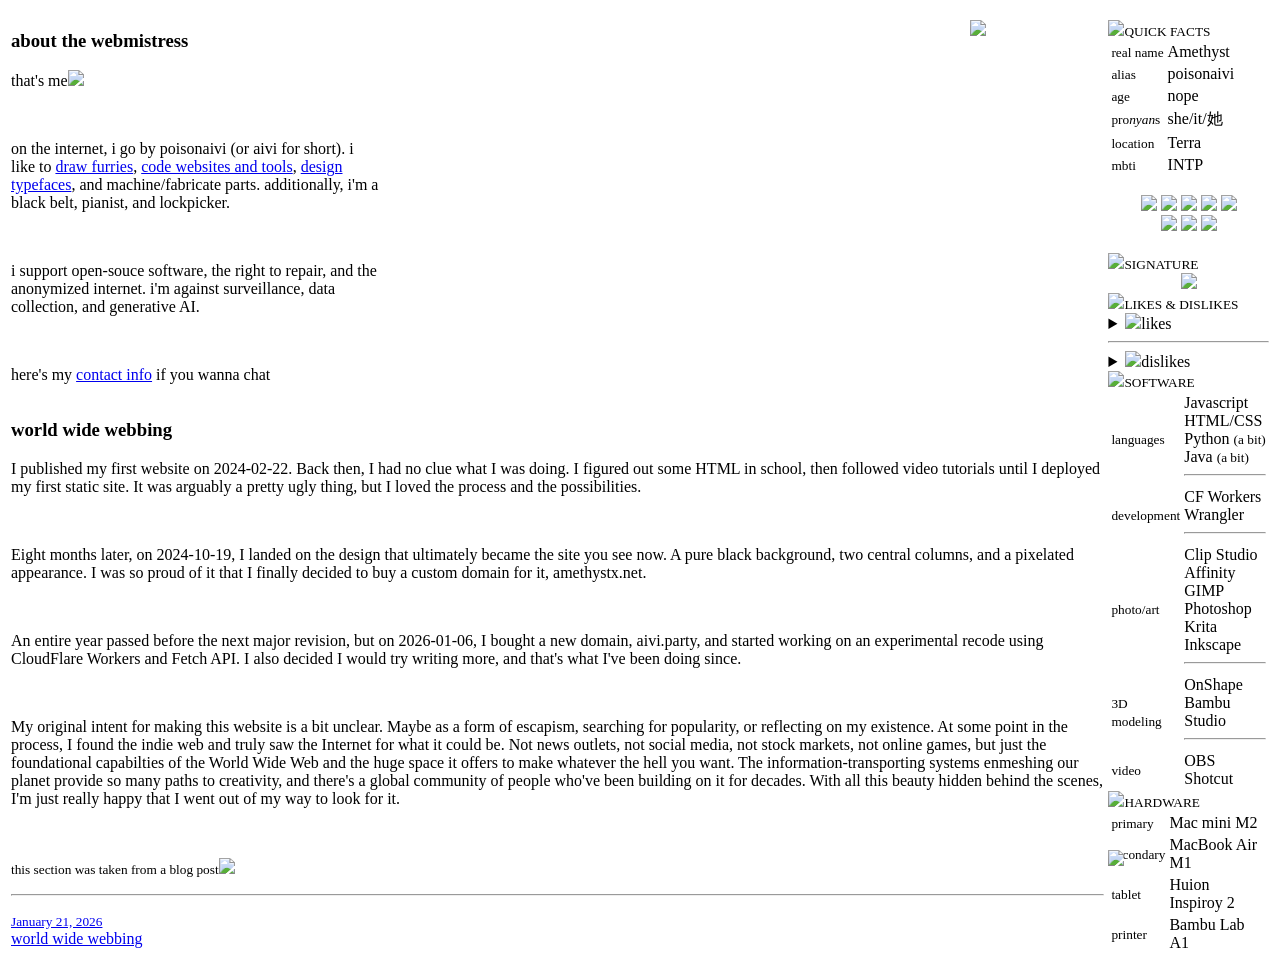
==== public/about.html @ a4d9e9ed "feat: stop dragging and selecting certain elements" ====
<!DOCTYPE html>
<html lang="en">
<head>
    <meta charset="UTF-8">
    <meta name="viewport" content="width=device-width, initial-scale=0.38">
    <title>about - aivi.party!</title>
    <script src="/scripts/loader.js"></script>
    <link rel="stylesheet" href="/styles/main.css">
    <link rel="stylesheet" href="/styles/widgets.css">
    <link rel="icon" href="/assets/branding/aivi-logo-2026-pix.png">
</head>
<body>
    <div id="accessibility" hidden><script defer src="/scripts/accessibility.js"></script></div>
    <main>
        <header id="header"><script defer src="/scripts/header.js"></script><noscript><section class="danger"><h3 class="danger"><img class="icon inline-left" src="/assets/icons/error.png">JavaScript disabled</h3><p>congrats, you tripped the noscript element! this site isn't gonna steal your data, but it relies on scripts to display navigation elements and fetch external content.</p><br><p>consider <a href="https://javascript.aivi.party/" target="_blank">enabling JavaScript</a> or whitelisting this site.</p></section></noscript></header>
        <table>
            <tr>
                <td class="primaryColumn">
                    <section style="overflow: hidden;">
                        <img src="/assets/images/topdown-website.png" style="position: absolute; right: -70px; top: 20px; width: 380px;" draggable="false">
                        <h3>about the webmistress</h3>
                        <div style="width: 370px;">
                            <p>that's me<img class="icon inline-right" src="/assets/icons/arrow-rr.png" style="animation: shake 1s steps(1) infinite;"></p>
                            <br>
                            <p>on the internet, i go by <span class="important">poisonaivi</span> (or <span class="important">aivi</span> for short). i like to <a href="/gallery.html">draw furries</a>, <a href="/projects.html">code websites and tools</a>, <a href="https://fontstruct.com/fontstructors/2680089/poisonaivi" target="_blank">design typefaces</a>, and machine/fabricate parts. additionally, i'm a black belt, pianist, and lockpicker.</p>
                            <br>
                            <p>i support open-souce software, the right to repair, and the anonymized internet. i'm against surveillance, data collection, and generative AI.</p>
                            <br>
                            <p>here's my <a href="/contact.html">contact info</a> if you wanna chat</p>
                        </div>
                    </section>
                    <section>
                        <h3>world wide webbing</h3>
                        <p>I published my first website on 2024-02-22. Back then, I had no clue what I was doing. I figured out some HTML in school, then followed video tutorials until I deployed my first static site. It was arguably a pretty ugly thing, but I loved the process and the possibilities.</p>
                        <br>
                        <p>Eight months later, on 2024-10-19, I landed on the design that ultimately became the site you see now. A pure black background, two central columns, and a pixelated appearance. I was so proud of it that I finally decided to buy a custom domain for it, amethystx.net.</p>
                        <br>
                        <p>An entire year passed before the next major revision, but on 2026-01-06, I bought a new domain, aivi.party, and started working on an experimental recode using CloudFlare Workers and Fetch API. I also decided I would try writing more, and that's what I've been doing since.</p>
                        <br>
                        <p>My original intent for making this website is a bit unclear. Maybe as a form of escapism, searching for popularity, or reflecting on my existence. At some point in the process, I found the indie web and truly saw the Internet for what it could be. Not news outlets, not social media, not stock markets, not online games, but just the foundational capabilties of the World Wide Web and the huge space it offers to make whatever the hell you want. The information-transporting systems enmeshing our planet provide so many paths to creativity, and there's a global community of people who've been building on it for decades. With all this beauty hidden behind the scenes, I'm just really happy that I went out of my way to look for it.</p>
                        <br>
                        <p><small>this section was taken from a blog post<img class="icon inline-right" src="/assets/icons/arrow-d.png"></small></p>
                        <hr>
                        <a href="/blog/world-wide-webbing.html"><p><small>January 21, 2026</small><br>world wide webbing</p></a>
                    </section>
                </td>
                <td class="secondaryColumn">
                    <section>
                        <div class="title-bar">
                            <small class="bright text"><img class="icon inline-left" src="/assets/icons/info.png">QUICK FACTS</small>
                        </div>
                        <table class="facts">
                            <tr>
                                <td><small class="important">real name</small></td>
                                <td>Amethyst</td>
                            </tr>
                            <tr>
                                <td><small class="important">alias</small></td>
                                <td>poisonaivi</td>
                            </tr>
                            <tr>
                                <td><small class="important">age</small></td>
                                <td class="danger">nope</td>
                            </tr>
                            <tr>
                                <td><small class="important">pro<i>nyan</i>s</small></td>
                                <td>she/it/她</td>
                            </tr>
                            <tr>
                                <td><small class="important">location</small></td>
                                <td>Terra</td>
                            </tr>
                            <tr>
                                <td><small class="important">mbti</small></td>
                                <td>INTP</li>
                            </tr>
                        </table>
                        <br>
                        <div style="text-align: center;">
                            <img class="icon" src="/assets/icons/flag-trans.png">
                            <img class="icon" src="/assets/icons/flag-rainbow.png">
                            <img class="icon" src="/assets/icons/gender-female.png">
                            <img class="icon" src="/assets/icons/gender.png">
                            <img class="icon" src="/assets/icons/furry.png">
                            <br>
                            <img src="/assets/badges/trans.png">
                            <!-- <img src="/assets/badges/lesbian.png"> -->
                            <img src="/assets/badges/pan.png">
                            <!-- <img src="/assets/badges/queer.png"> -->
                            <img src="/assets/badges/t4t.png">
                            <!-- <img src="/assets/badges/pride.png"> -->
                        </div>
                        <br>
                        <section>
                            <div class="title-bar">
                                <small class="bright text"><img class="icon inline-left" src="/assets/icons/pencil.png">SIGNATURE</small>
                            </div>
                            <small style="position: absolute; bottom: 30px; width: 90%; border-bottom: dashed 1px var(--border);"><img class="icon" src="/assets/icons/x.png"></small>
                            <div style="text-align: center; position: relative;">
                                <img src="/assets/images/poisonaivi-signature.png" style="height: 90px;">
                            </div>
                        </section>
                        <section>
                            <div class="title-bar">
                                <small class="bright text"><img class="icon inline-left" src="/assets/icons/heart-half-outline.png">LIKES & DISLIKES</small>
                            </div>
                            <details>
                                <summary class="success"><img class="icon inline-left" src="/assets/icons/hand-u.png">likes</summary>
                                <br>
                                <ul>
                                    <li>blåhaj</li>
                                    <li>cats</li>
                                    <li>clouds</li>
                                    <li>rough sketches</li>
                                    <li>cardboard</li>
                                    <li>locks</li>
                                    <li>doors</li>
                                    <li>shiny things</li>
                                    <li>sharp things</li>
                                    <li>energy drinks</li>
                                </ul>
                            </details>
                            <hr>
                            <details>
                                <summary class="danger"><img class="icon inline-left" src="/assets/icons/hand-d.png">dislikes</summary>
                                <br>
                                <ul>
                                    <li>heat</li>
                                    <li>glue sticks</li>
                                    <li>horror games</li>
                                    <li>micro USB</li>
                                    <li>lists</li>
                                    <li>irony</li>
                                    <li>fascism</li>
                                    <li>coffee</li>
                                </ul>
                            </details>
                        </section>
                    </section>
                    <section>
                        <div class="title-bar">
                            <small class="bright text"><img class="icon inline-left" src="/assets/icons/terminal.png">SOFTWARE</small>
                        </div>
                        <table class="facts">
                            <tr>
                                <td><small class="important">languages</small></td>
                                <td style="width: 100%;">Javascript<br>HTML/CSS<br>Python <small>(a bit)</small><br>Java <small>(a bit)</small><hr></td>
                            </tr>
                            <tr>
                                <td><small class="important">development</small></td>
                                <td>CF Workers<br>Wrangler<hr></td>
                            </tr>
                            <tr>
                                <td><small class="important">photo/art</small></td>
                                <td>Clip Studio<br>Affinity<br>GIMP<br>Photoshop<br>Krita<br>Inkscape<hr></td>
                            </tr>
                            <tr>
                                <td><small class="important">3D modeling</small></td>
                                <td>OnShape<br>Bambu Studio<hr></td>
                            </tr>
                            <tr>
                                <td><small class="important">video</small></td>
                                <td>OBS<br>Shotcut</td>
                            </tr>
                        </table>
                    </section>
                    <section>
                        <div class="title-bar">
                            <small class="bright text"><img class="icon inline-left" src="/assets/icons/chip.png">HARDWARE</small>
                        </div>
                        <table class="facts">
                            <tr>
                                <td><small class="important">primary</small></td>
                                <td>Mac mini M2</td>
                            </tr>
                            <tr>
                                <td><small class="important">secondary</small></td>
                                <td>MacBook Air M1</li>
                            </tr>
                            <tr>
                                <td><small class="important">tablet</small></td>
                                <td>Huion Inspiroy 2</li>
                            </tr>
                            <tr>
                                <td><small class="important">printer</small></td>
                                <td>Bambu Lab A1</li>
                            </tr>
                        </table>
                    </section>
                </td>
            </tr>
        </table>
        <footer id="footer"><script>loadElement("footer.html", "footer");</script></footer> 
    </main>
</body>
</html>
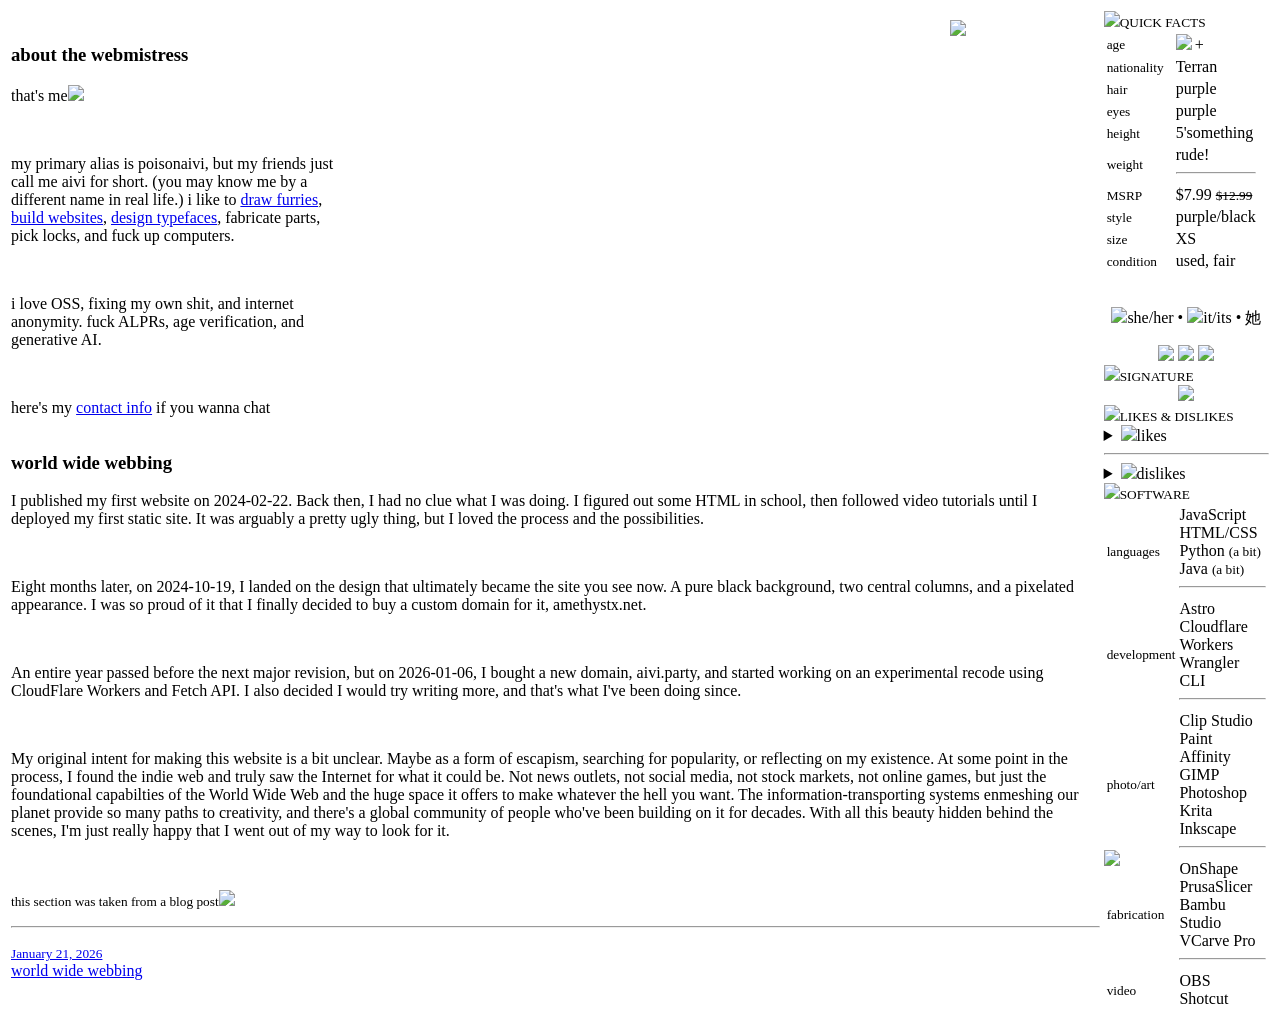
==== commit dd56e40f: "feat: redo about section" ====
--- a/public/about.html
+++ b/public/about.html
@@ -17,14 +17,14 @@
             <tr>
                 <td class="primaryColumn">
                     <section style="overflow: hidden;">
-                        <img src="/assets/images/topdown-website.png" style="position: absolute; right: -70px; top: 20px; width: 380px;" draggable="false">
+                        <img src="/assets/images/topdown-website.png" style="position: absolute; right: -50px; top: 20px; width: 380px;" draggable="false">
                         <h3>about the webmistress</h3>
-                        <div style="width: 370px;">
+                        <div style="width: 340px;">
                             <p>that's me<img class="icon inline-right" src="/assets/icons/arrow-rr.png" style="animation: shake 1s steps(1) infinite;"></p>
                             <br>
-                            <p>on the internet, i go by <span class="important">poisonaivi</span> (or <span class="important">aivi</span> for short). i like to <a href="/gallery.html">draw furries</a>, <a href="/projects.html">code websites and tools</a>, <a href="https://fontstruct.com/fontstructors/2680089/poisonaivi" target="_blank">design typefaces</a>, and machine/fabricate parts. additionally, i'm a black belt, pianist, and lockpicker.</p>
-                            <br>
-                            <p>i support open-souce software, the right to repair, and the anonymized internet. i'm against surveillance, data collection, and generative AI.</p>
+                            <p>my primary alias is <span class="important">poisonaivi</span>, but my friends just call me <span class="important">aivi</span> for short. (you may know me by a different name in real life.) i like to <a href="/gallery.html">draw furries</a>, <a href="/projects.html">build websites</a>, <a href="https://fontstruct.com/fontstructors/2680089/poisonaivi" target="_blank">design typefaces</a>, fabricate parts, pick locks, and <span class="important">fuck up computers</span>.</p>
+                            <br>
+                            <p>i love OSS, fixing my own shit, and internet anonymity. fuck ALPRs, age verification, and generative AI.</p>
                             <br>
                             <p>here's my <a href="/contact.html">contact info</a> if you wanna chat</p>
                         </div>
@@ -51,91 +51,104 @@
                         </div>
                         <table class="facts">
                             <tr>
-                                <td><small class="important">real name</small></td>
-                                <td>Amethyst</td>
-                            </tr>
-                            <tr>
-                                <td><small class="important">alias</small></td>
-                                <td>poisonaivi</td>
-                            </tr>
-                            <tr>
-                                <td><small class="important">age</small></td>
-                                <td class="danger">nope</td>
-                            </tr>
-                            <tr>
-                                <td><small class="important">pro<i>nyan</i>s</small></td>
-                                <td>she/it/她</td>
-                            </tr>
-                            <tr>
-                                <td><small class="important">location</small></td>
-                                <td>Terra</td>
-                            </tr>
-                            <tr>
-                                <td><small class="important">mbti</small></td>
-                                <td>INTP</li>
+                                <td style="width: 45%;"><small class="important">age</small></td>
+                                <td><img class="icon inline-" src="/assets/icons/adult.png"><span style="padding-left: 3px;">+</span></td>
+                            </tr>
+                            <tr>
+                                <td><small class="important">nationality</small></td>
+                                <td>Terran</td>
+                            </tr>
+                            <tr>
+                                <td><small class="important">hair</small></td>
+                                <td>purple</td>
+                            </tr>
+                            <tr>
+                                <td><small class="important">eyes</small></td>
+                                <td>purple</td>
+                            </tr>
+                            <tr>
+                                <td><small class="important">height</small></td>
+                                <td>5'something</td>
+                            </tr>
+                            <tr>
+                                <td><small class="important">weight</small></td>
+                                <td>rude!<hr></td>
+                            </tr>
+                            <tr>
+                                <td><small class="important">MSRP</small></td>
+                                <td>$7.99 <small><del>$12.99</del></small></td>
+                            </tr>
+                            <tr>
+                                <td><small class="important">style</small></td>
+                                <td>purple/black</td>
+                            </tr>
+                            <tr>
+                                <td><small class="important">size</small></td>
+                                <td>XS</td>
+                            </tr>
+                            <tr>
+                                <td><small class="important">condition</small></td>
+                                <td>used, fair</td>
                             </tr>
                         </table>
                         <br>
                         <div style="text-align: center;">
-                            <img class="icon" src="/assets/icons/flag-trans.png">
-                            <img class="icon" src="/assets/icons/flag-rainbow.png">
-                            <img class="icon" src="/assets/icons/gender-female.png">
-                            <img class="icon" src="/assets/icons/gender.png">
-                            <img class="icon" src="/assets/icons/furry.png">
-                            <br>
+                            <p><img class="icon inline-left" src="/assets/icons/gender.png">she/her • <img class="icon inline" src="/assets/icons/furry.png">it/its • 她</p>
+                            <!-- <img class="icon" src="/assets/icons/gender-female.png"> -->
+                            <!-- <img class="icon" src="/assets/icons/flag-trans.png"> -->
+                            <!-- <img class="icon" src="/assets/icons/flag-rainbow.png"> -->
                             <img src="/assets/badges/trans.png">
-                            <!-- <img src="/assets/badges/lesbian.png"> -->
-                            <img src="/assets/badges/pan.png">
+                            <img src="/assets/badges/lesbian.png">
+                            <!-- <img src="/assets/badges/pan.png"> -->
                             <!-- <img src="/assets/badges/queer.png"> -->
                             <img src="/assets/badges/t4t.png">
                             <!-- <img src="/assets/badges/pride.png"> -->
                         </div>
-                        <br>
-                        <section>
-                            <div class="title-bar">
-                                <small class="bright text"><img class="icon inline-left" src="/assets/icons/pencil.png">SIGNATURE</small>
-                            </div>
-                            <small style="position: absolute; bottom: 30px; width: 90%; border-bottom: dashed 1px var(--border);"><img class="icon" src="/assets/icons/x.png"></small>
-                            <div style="text-align: center; position: relative;">
-                                <img src="/assets/images/poisonaivi-signature.png" style="height: 90px;">
-                            </div>
-                        </section>
-                        <section>
-                            <div class="title-bar">
-                                <small class="bright text"><img class="icon inline-left" src="/assets/icons/heart-half-outline.png">LIKES & DISLIKES</small>
-                            </div>
-                            <details>
-                                <summary class="success"><img class="icon inline-left" src="/assets/icons/hand-u.png">likes</summary>
-                                <br>
-                                <ul>
-                                    <li>blåhaj</li>
-                                    <li>cats</li>
-                                    <li>clouds</li>
-                                    <li>rough sketches</li>
-                                    <li>cardboard</li>
-                                    <li>locks</li>
-                                    <li>doors</li>
-                                    <li>shiny things</li>
-                                    <li>sharp things</li>
-                                    <li>energy drinks</li>
-                                </ul>
-                            </details>
-                            <hr>
-                            <details>
-                                <summary class="danger"><img class="icon inline-left" src="/assets/icons/hand-d.png">dislikes</summary>
-                                <br>
-                                <ul>
-                                    <li>heat</li>
-                                    <li>glue sticks</li>
-                                    <li>horror games</li>
-                                    <li>micro USB</li>
-                                    <li>lists</li>
-                                    <li>irony</li>
-                                    <li>fascism</li>
-                                    <li>coffee</li>
-                                </ul>
-                            </details>
-                        </section>
+                    </section>
+                    <section>
+                        <div class="title-bar">
+                            <small class="bright text"><img class="icon inline-left" src="/assets/icons/pencil.png">SIGNATURE</small>
+                        </div>
+                        <small style="position: absolute; bottom: 30px; width: 90%; border-bottom: dashed 1px var(--border);"><img class="icon" src="/assets/icons/x.png"></small>
+                        <div style="text-align: center; position: relative;">
+                            <img src="/assets/images/poisonaivi-signature.png" style="height: 90px;">
+                        </div>
+                    </section>
+                    <section>
+                        <div class="title-bar">
+                            <small class="bright text"><img class="icon inline-left" src="/assets/icons/heart-half-outline.png">LIKES & DISLIKES</small>
+                        </div>
+                        <details>
+                            <summary class="success"><img class="icon inline-left" src="/assets/icons/hand-u.png">likes</summary>
+                            <br>
+                            <ul>
+                                <li>blåhaj</li>
+                                <li>cats</li>
+                                <li>clouds</li>
+                                <li>rough sketches</li>
+                                <li>cardboard</li>
+                                <li>locks</li>
+                                <li>doors</li>
+                                <li>shiny things</li>
+                                <li>sharp things</li>
+                                <li>energy drinks</li>
+                            </ul>
+                        </details>
+                        <hr>
+                        <details>
+                            <summary class="danger"><img class="icon inline-left" src="/assets/icons/hand-d.png">dislikes</summary>
+                            <br>
+                            <ul>
+                                <li>heat</li>
+                                <li>glue sticks</li>
+                                <li>horror games</li>
+                                <li>micro USB</li>
+                                <li>lists</li>
+                                <li>irony</li>
+                                <li>fascism</li>
+                                <li>coffee</li>
+                            </ul>
+                        </details>
                     </section>
                     <section>
                         <div class="title-bar">
@@ -144,19 +157,19 @@
                         <table class="facts">
                             <tr>
                                 <td><small class="important">languages</small></td>
-                                <td style="width: 100%;">Javascript<br>HTML/CSS<br>Python <small>(a bit)</small><br>Java <small>(a bit)</small><hr></td>
+                                <td>JavaScript<br>HTML/CSS<br>Python <small>(a bit)</small><br>Java <small>(a bit)</small><hr></td>
                             </tr>
                             <tr>
                                 <td><small class="important">development</small></td>
-                                <td>CF Workers<br>Wrangler<hr></td>
+                                <td>Astro<br>Cloudflare Workers<br>Wrangler CLI<br><hr></td>
                             </tr>
                             <tr>
                                 <td><small class="important">photo/art</small></td>
-                                <td>Clip Studio<br>Affinity<br>GIMP<br>Photoshop<br>Krita<br>Inkscape<hr></td>
-                            </tr>
-                            <tr>
-                                <td><small class="important">3D modeling</small></td>
-                                <td>OnShape<br>Bambu Studio<hr></td>
+                                <td>Clip Studio Paint<br>Affinity<br>GIMP<br>Photoshop<br>Krita<br>Inkscape<hr></td>
+                            </tr>
+                            <tr>
+                                <td><small class="important">fabrication</small></td>
+                                <td>OnShape<br>PrusaSlicer<br>Bambu Studio<br>VCarve Pro<hr></td>
                             </tr>
                             <tr>
                                 <td><small class="important">video</small></td>
@@ -164,7 +177,7 @@
                             </tr>
                         </table>
                     </section>
-                    <section>
+                    <!-- <section>
                         <div class="title-bar">
                             <small class="bright text"><img class="icon inline-left" src="/assets/icons/chip.png">HARDWARE</small>
                         </div>
@@ -186,7 +199,7 @@
                                 <td>Bambu Lab A1</li>
                             </tr>
                         </table>
-                    </section>
+                    </section> -->
                 </td>
             </tr>
         </table>
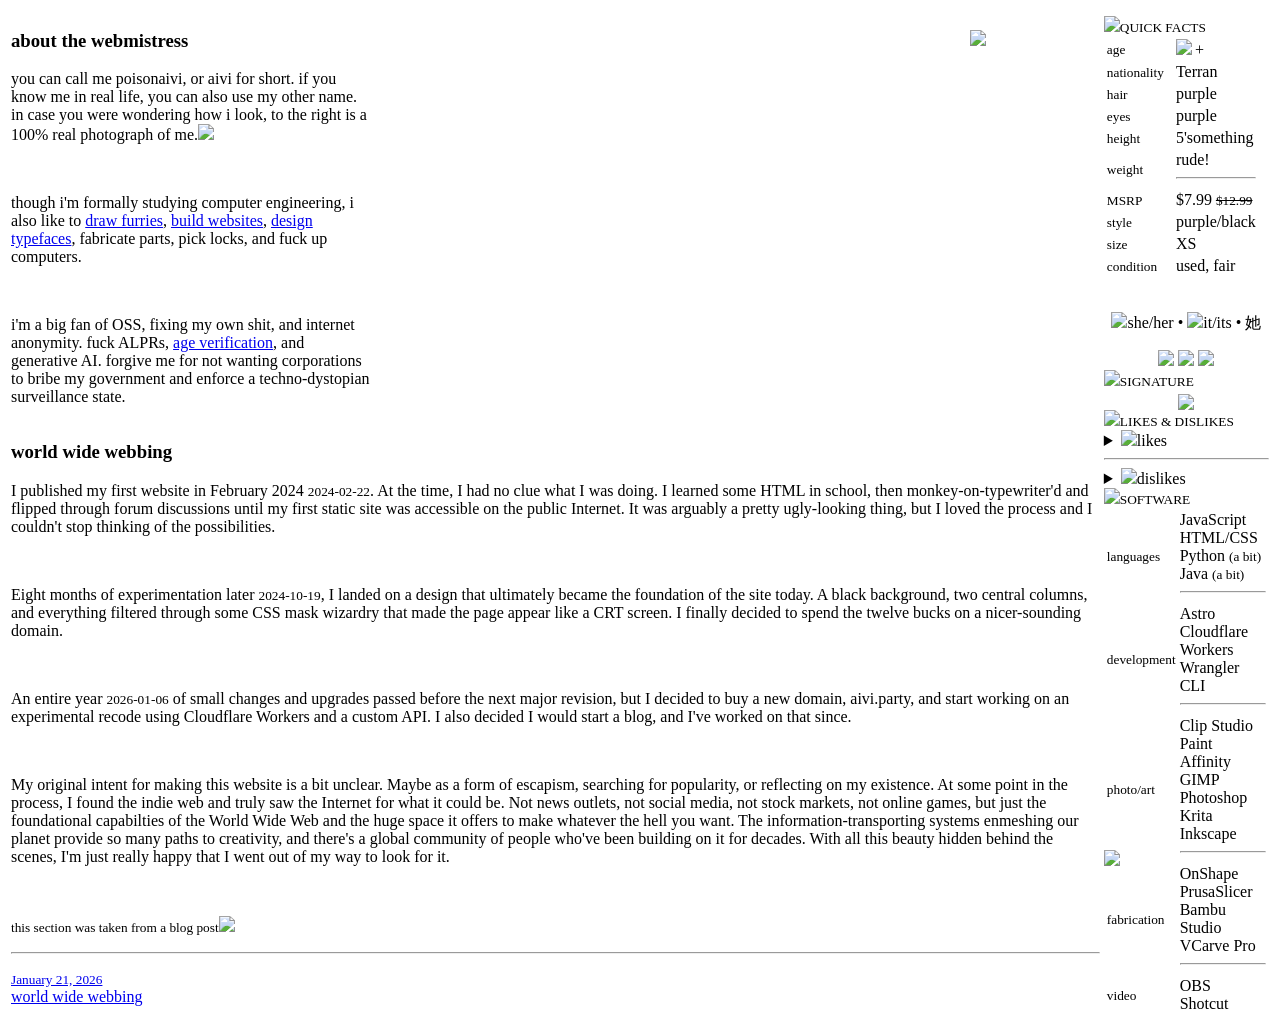
==== commit 78b8eb9e: "feat: rewrote about section" ====
--- a/public/about.html
+++ b/public/about.html
@@ -17,25 +17,23 @@
             <tr>
                 <td class="primaryColumn">
                     <section style="overflow: hidden;">
-                        <img src="/assets/images/topdown-website.png" style="position: absolute; right: -50px; top: 20px; width: 380px;" draggable="false">
+                        <img src="/assets/images/topdown-website.png" style="position: absolute; right: -70px; top: 30px; width: 380px;" draggable="false">
                         <h3>about the webmistress</h3>
-                        <div style="width: 340px;">
-                            <p>that's me<img class="icon inline-right" src="/assets/icons/arrow-rr.png" style="animation: shake 1s steps(1) infinite;"></p>
-                            <br>
-                            <p>my primary alias is <span class="important">poisonaivi</span>, but my friends just call me <span class="important">aivi</span> for short. (you may know me by a different name in real life.) i like to <a href="/gallery.html">draw furries</a>, <a href="/projects.html">build websites</a>, <a href="https://fontstruct.com/fontstructors/2680089/poisonaivi" target="_blank">design typefaces</a>, fabricate parts, pick locks, and <span class="important">fuck up computers</span>.</p>
-                            <br>
-                            <p>i love OSS, fixing my own shit, and internet anonymity. fuck ALPRs, age verification, and generative AI.</p>
-                            <br>
-                            <p>here's my <a href="/contact.html">contact info</a> if you wanna chat</p>
+                        <div style="width: 360px;">
+                            <p>you can call me <span class="important">poisonaivi</span>, or <span class="important">aivi</span> for short. if you know me in real life, you can also use my other name. in case you were wondering how i look, to the right is a <span class="important">100% real</span> photograph of me.<img class="icon inline-right" src="/assets/icons/arrow-rr.png" style="animation: shake 1s steps(1) infinite;"></p>
+                            <br>
+                            <p>though i'm formally studying <span class="important">computer engineering</span>, i also like to <a href="/gallery.html">draw furries</a>, <a href="/projects.html">build websites</a>, <a href="https://fontstruct.com/fontstructors/2680089/poisonaivi" target="_blank">design typefaces</a>, fabricate parts, pick locks, and <span class="important">fuck up computers</span>.</p>
+                            <br>
+                            <p>i'm a big fan of <span class="important">OSS</span>, fixing my own shit, and <span class="important">internet anonymity</span>. fuck ALPRs, <a href="/blog/discord-online-privacy.html">age verification</a>, and generative AI. forgive me for not wanting corporations to bribe my government and enforce a techno-dystopian surveillance state.</p>
                         </div>
                     </section>
                     <section>
                         <h3>world wide webbing</h3>
-                        <p>I published my first website on 2024-02-22. Back then, I had no clue what I was doing. I figured out some HTML in school, then followed video tutorials until I deployed my first static site. It was arguably a pretty ugly thing, but I loved the process and the possibilities.</p>
-                        <br>
-                        <p>Eight months later, on 2024-10-19, I landed on the design that ultimately became the site you see now. A pure black background, two central columns, and a pixelated appearance. I was so proud of it that I finally decided to buy a custom domain for it, amethystx.net.</p>
-                        <br>
-                        <p>An entire year passed before the next major revision, but on 2026-01-06, I bought a new domain, aivi.party, and started working on an experimental recode using CloudFlare Workers and Fetch API. I also decided I would try writing more, and that's what I've been doing since.</p>
+                        <p>I published my first website in February 2024 <small>2024-02-22</small>. At the time, I had no clue what I was doing. I learned some HTML in school, then monkey-on-typewriter'd and flipped through forum discussions until my first static site was accessible on the public Internet. It was arguably a pretty ugly-looking thing, but I loved the process and I couldn't stop thinking of the possibilities.</p>
+                        <br>
+                        <p>Eight months of experimentation later <small>2024-10-19</small>, I landed on a design that ultimately became the foundation of the site today. A black background, two central columns, and everything filtered through some CSS mask wizardry that made the page appear like a CRT screen. I finally decided to spend the twelve bucks on a nicer-sounding domain.</p>
+                        <br>
+                        <p>An entire year <small>2026-01-06</small> of small changes and upgrades passed before the next major revision, but I decided to buy a new domain, aivi.party, and start working on an experimental recode using Cloudflare Workers and a custom API. I also decided I would start a blog, and I've worked on that since.</p>
                         <br>
                         <p>My original intent for making this website is a bit unclear. Maybe as a form of escapism, searching for popularity, or reflecting on my existence. At some point in the process, I found the indie web and truly saw the Internet for what it could be. Not news outlets, not social media, not stock markets, not online games, but just the foundational capabilties of the World Wide Web and the huge space it offers to make whatever the hell you want. The information-transporting systems enmeshing our planet provide so many paths to creativity, and there's a global community of people who've been building on it for decades. With all this beauty hidden behind the scenes, I'm just really happy that I went out of my way to look for it.</p>
                         <br>
@@ -110,7 +108,7 @@
                             <small class="bright text"><img class="icon inline-left" src="/assets/icons/pencil.png">SIGNATURE</small>
                         </div>
                         <small style="position: absolute; bottom: 30px; width: 90%; border-bottom: dashed 1px var(--border);"><img class="icon" src="/assets/icons/x.png"></small>
-                        <div style="text-align: center; position: relative;">
+                        <div style="text-align: center; position: relative; translate: 0 4px;">
                             <img src="/assets/images/poisonaivi-signature.png" style="height: 90px;">
                         </div>
                     </section>
